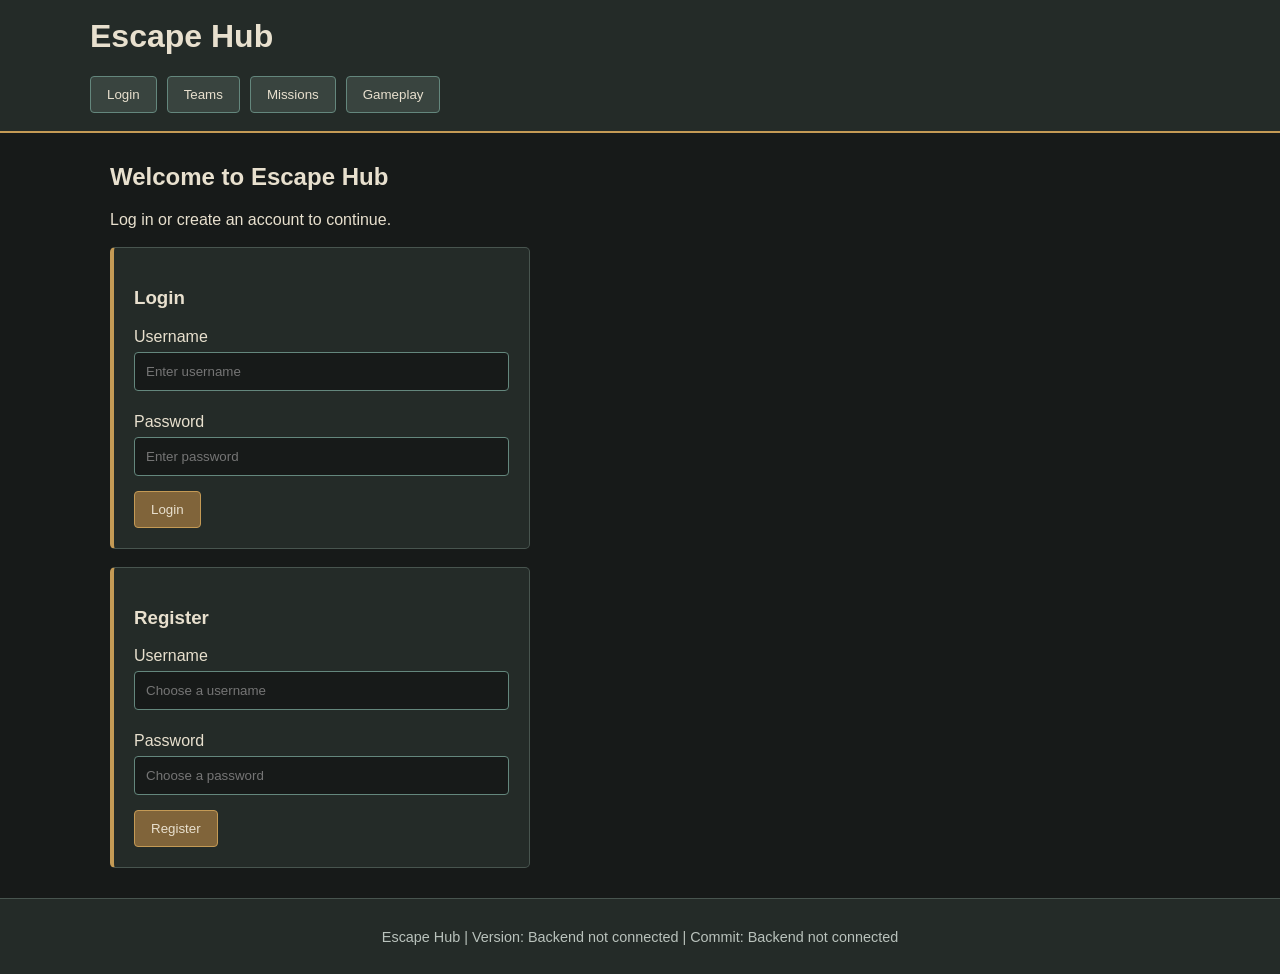
==== frontend/index.html @ e4d08d24 "server creation plus ui" ====
<!DOCTYPE html>
<html lang="en">
<head>
    <meta charset="UTF-8">
    <meta name="viewport" content="width=device-width, initial-scale=1.0">
    <title>Escape Hub</title>
    <link rel="stylesheet" href="style.css">
</head>
<body>
    <header>
        <div class="header-content">
            <h1>Escape Hub</h1>
            <nav>
                <button onclick="showPage('loginPage')">Login</button>
                <button onclick="showPage('teamsPage')">Teams</button>
                <button onclick="showPage('missionsPage')">Missions</button>
                <button onclick="showPage('gamePage')">Gameplay</button>
            </nav>
        </div>
    </header>

    <main>
        <!-- Login and register -->
        <section id="loginPage" class="page">
            <h2>Welcome to Escape Hub</h2>
            <p>Log in or create an account to continue.</p>

            <div class="panel form-panel">
                <h3>Login</h3>
                <form onsubmit="login(event)">
                    <label for="loginUsername">Username</label>
                    <input id="loginUsername" type="text" placeholder="Enter username" required>

                    <label for="loginPassword">Password</label>
                    <input id="loginPassword" type="password" placeholder="Enter password" required>

                    <button type="submit" class="main-button">Login</button>
                </form>
            </div>

            <div class="panel form-panel">
                <h3>Register</h3>
                <form onsubmit="register(event)">
                    <label for="registerUsername">Username</label>
                    <input id="registerUsername" type="text" placeholder="Choose a username" required>

                    <label for="registerPassword">Password</label>
                    <input id="registerPassword" type="password" placeholder="Choose a password" required>

                    <button type="submit" class="main-button">Register</button>
                </form>
            </div>
            <p id="loginMessage" class="message"></p>
        </section>

        <!-- Teams -->
        <section id="teamsPage" class="page hidden">
            <h2>Teams</h2>
            <div class="panel">
                <h3>Your Team</h3>
                <p id="teamName">You are not in a team yet.</p>
                <input id="newTeamName" type="text" placeholder="Enter a team name">
                <button onclick="createTeam()" class="main-button">Create Team</button>
            </div>

            <div class="panel">
                <h3>Join a Team</h3>
                <input id="joinTeamName" type="text" placeholder="Enter team name">
                <button onclick="joinTeam()" class="main-button">Join Team</button>
                <p class="small-text">Team creation and joining are demo features for now.</p>
            </div>
            <p id="teamMessage" class="message"></p>
        </section>

        <!-- Mission catalogue -->
        <section id="missionsPage" class="page hidden">
            <h2>Mission Catalogue</h2>
            <p>Choose a mission to view its gameplay page.</p>

            <div class="mission-list">
                <div class="panel mission">
                    <h3>Mission 1</h3>
                    <p>Placeholder description for Mission 1.</p>
                    <button onclick="selectMission('Mission 1')" class="main-button">Select Mission</button>
                </div>

                <div class="panel mission">
                    <h3>Mission 2</h3>
                    <p>Placeholder description for Mission 2.</p>
                    <button onclick="selectMission('Mission 2')" class="main-button">Select Mission</button>
                </div>

                <div class="panel mission">
                    <h3>Mission 3</h3>
                    <p>Placeholder description for Mission 3.</p>
                    <button onclick="selectMission('Mission 3')" class="main-button">Select Mission</button>
                </div>
            </div>
        </section>

        <!-- Gameplay -->
        <section id="gamePage" class="page hidden">
            <h2>Gameplay</h2>
            <div class="panel">
                <h3 id="selectedMission">No mission selected</h3>
                <p>Time: <span id="timer">00:00</span></p>
                <label for="answerInput">Your answer</label>
                <input id="answerInput" type="text" placeholder="Enter your answer">
                <button onclick="submitAnswer()" class="main-button">Submit Answer</button>
                <p id="answerMessage" class="message"></p>
            </div>

            <div class="panel">
                <h3>API Search</h3>
                <p>Search feature placeholder. It will be connected to the backend later.</p>
                <input id="searchInput" type="text" placeholder="Enter a search term">
                <button onclick="searchAPI()" class="main-button">Search</button>
                <p id="searchResult" class="message"></p>
            </div>

            <div class="panel">
                <h3>Shared Diary</h3>
                <p>Add a note for your team.</p>
                <input id="diaryInput" type="text" placeholder="Write a note">
                <button onclick="addNote()" class="main-button">Add Note</button>
                <ul id="diaryList"></ul>
            </div>
        </section>
    </main>

    <footer>
        <p>Escape Hub | Version: <span id="version">Not connected</span> | Commit: <span id="commit">Not connected</span></p>
    </footer>

    <script src="script.js"></script>
</body>
</html>
---- frontend/style.css ----
/* General page styling */
* {
    box-sizing: border-box;
}

body {
    margin: 0;
    font-family: Arial, sans-serif;
    background-color: #171A19;
    color: #E8E0CE;
}

header {
    background-color: #242B28;
    border-bottom: 2px solid #C49A55;
    padding: 18px 5%;
}

.header-content {
    max-width: 1100px;
    margin: 0 auto;
}

h1, h2, h3 {
    color: #E8E0CE;
}

h1 {
    margin-top: 0;
}

nav {
    display: flex;
    flex-wrap: wrap;
    gap: 10px;
}

button {
    background-color: #39443F;
    color: #E8E0CE;
    border: 1px solid #64877D;
    padding: 10px 16px;
    cursor: pointer;
    border-radius: 4px;
}

button:hover {
    background-color: #50665D;
}

main {
    max-width: 1100px;
    min-height: 70vh;
    margin: 30px auto;
    padding: 0 20px;
}

.page {
    display: block;
}

.hidden {
    display: none;
}

.panel {
    background-color: #242B28;
    border: 1px solid #48554F;
    border-left: 4px solid #C49A55;
    border-radius: 5px;
    padding: 20px;
    margin: 18px 0;
}

.form-panel {
    max-width: 420px;
}

label {
    display: block;
    margin: 12px 0 6px;
}

input {
    width: 100%;
    padding: 11px;
    margin-bottom: 10px;
    border: 1px solid #64877D;
    border-radius: 4px;
    background-color: #171A19;
    color: #E8E0CE;
}

input:focus {
    outline: 2px solid #C49A55;
}

.main-button {
    background-color: #80643A;
    border-color: #C49A55;
    margin-top: 5px;
}

.main-button:hover {
    background-color: #9A7846;
}

.mission-list {
    display: flex;
    flex-wrap: wrap;
    gap: 18px;
}

.mission {
    flex: 1 1 250px;
}

.message {
    color: #D8B978;
}

.small-text {
    color: #B9C2BC;
    font-size: 0.9em;
}

#diaryList {
    padding-left: 22px;
}

#diaryList li {
    margin: 8px 0;
}

footer {
    background-color: #242B28;
    border-top: 1px solid #48554F;
    text-align: center;
    padding: 15px;
    color: #B9C2BC;
    font-size: 0.9em;
}

@media (max-width: 600px) {
    nav {
        flex-direction: column;
    }

    nav button {
        width: 100%;
    }

    main {
        margin-top: 20px;
    }
}
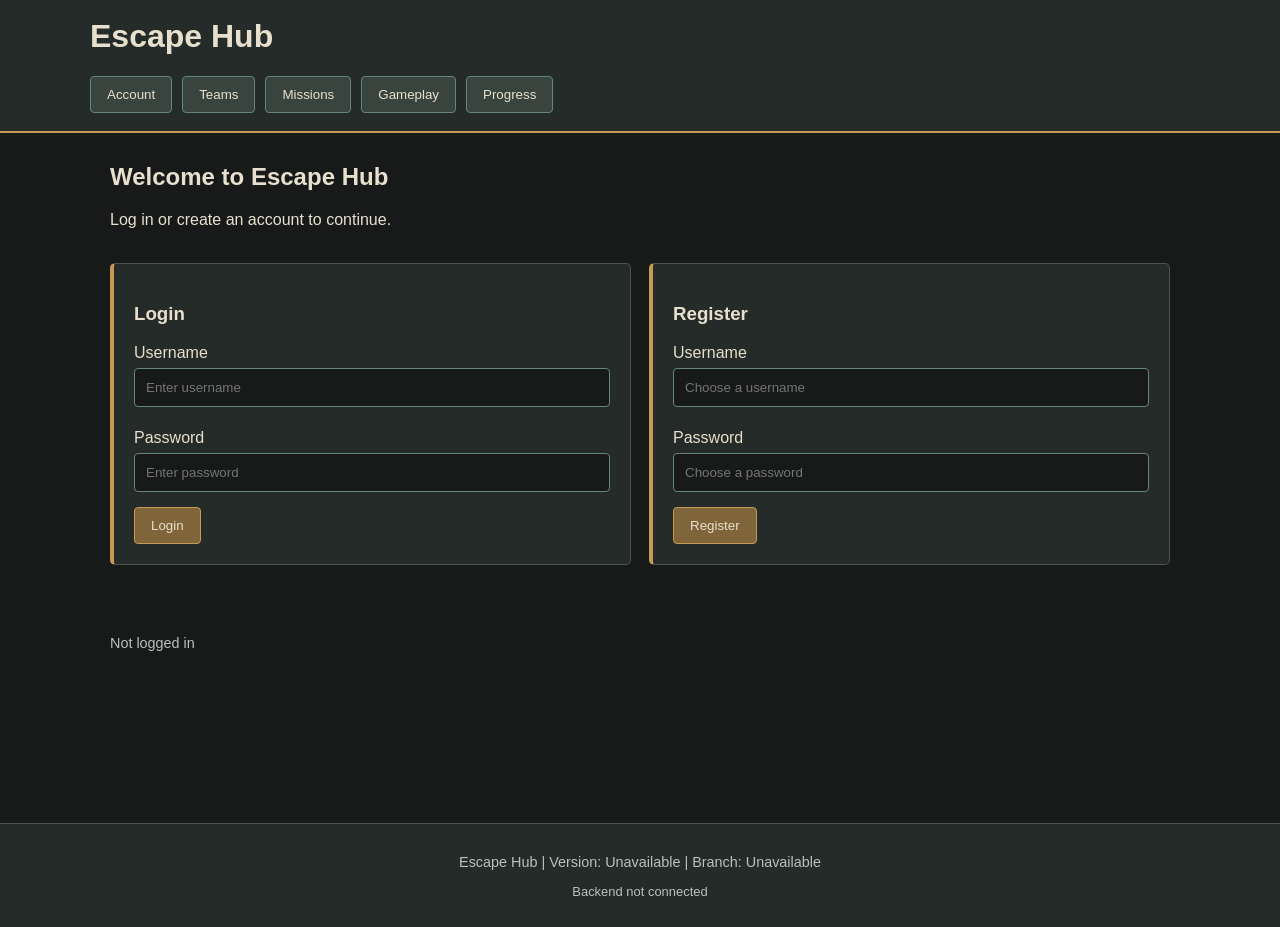
==== commit d5ba7b29: "Add mock gameplay and progress UI" ====
--- a/frontend/index.html
+++ b/frontend/index.html
@@ -1,3 +1,4 @@
+
 <!DOCTYPE html>
 <html lang="en">
 <head>
@@ -7,32 +8,39 @@
     <link rel="stylesheet" href="style.css">
 </head>
 <body>
-    <header>
-        <div class="header-content">
-            <h1>Escape Hub</h1>
-            <nav>
-                <button onclick="showPage('loginPage')">Login</button>
-                <button onclick="showPage('teamsPage')">Teams</button>
-                <button onclick="showPage('missionsPage')">Missions</button>
-                <button onclick="showPage('gamePage')">Gameplay</button>
-            </nav>
-        </div>
-    </header>
-
-    <main>
-        <!-- Login and register -->
-        <section id="loginPage" class="page">
-            <h2>Welcome to Escape Hub</h2>
-            <p>Log in or create an account to continue.</p>
-
+
+<header>
+    <div class="header-content">
+        <h1>Escape Hub</h1>
+        <nav>
+            <button onclick="showPage('loginPage')">Account</button>
+            <button onclick="showPage('teamsPage')">Teams</button>
+            <button onclick="showPage('missionsPage')">Missions</button>
+            <button onclick="showPage('gamePage')">Gameplay</button>
+            <button onclick="showPage('progressPage')">Progress</button>
+        </nav>
+    </div>
+</header>
+
+<main>
+
+    <!-- Login and register -->
+    <section id="loginPage" class="page">
+        <h2>Welcome to Escape Hub</h2>
+        <p>Log in or create an account to continue.</p>
+
+        <div class="two-columns">
             <div class="panel form-panel">
                 <h3>Login</h3>
+
                 <form onsubmit="login(event)">
                     <label for="loginUsername">Username</label>
-                    <input id="loginUsername" type="text" placeholder="Enter username" required>
+                    <input id="loginUsername" type="text"
+                           placeholder="Enter username" required>
 
                     <label for="loginPassword">Password</label>
-                    <input id="loginPassword" type="password" placeholder="Enter password" required>
+                    <input id="loginPassword" type="password"
+                           placeholder="Enter password" required>
 
                     <button type="submit" class="main-button">Login</button>
                 </form>
@@ -40,98 +48,160 @@
 
             <div class="panel form-panel">
                 <h3>Register</h3>
+
                 <form onsubmit="register(event)">
                     <label for="registerUsername">Username</label>
-                    <input id="registerUsername" type="text" placeholder="Choose a username" required>
+                    <input id="registerUsername" type="text"
+                           placeholder="Choose a username" required>
 
                     <label for="registerPassword">Password</label>
-                    <input id="registerPassword" type="password" placeholder="Choose a password" required>
+                    <input id="registerPassword" type="password"
+                           placeholder="Choose a password" required>
 
                     <button type="submit" class="main-button">Register</button>
                 </form>
             </div>
-            <p id="loginMessage" class="message"></p>
-        </section>
-
-        <!-- Teams -->
-        <section id="teamsPage" class="page hidden">
-            <h2>Teams</h2>
+        </div>
+
+        <p id="loginMessage" class="message"></p>
+        <p id="currentUser" class="small-text">Not logged in</p>
+    </section>
+
+    <!-- Teams -->
+    <section id="teamsPage" class="page hidden">
+        <h2>Teams</h2>
+
+        <div class="panel">
+            <h3>Your Team</h3>
+            <p id="teamName">You are not in a team yet.</p>
+            <p id="teamMembers" class="small-text"></p>
+        </div>
+
+        <div class="two-columns">
             <div class="panel">
-                <h3>Your Team</h3>
-                <p id="teamName">You are not in a team yet.</p>
-                <input id="newTeamName" type="text" placeholder="Enter a team name">
-                <button onclick="createTeam()" class="main-button">Create Team</button>
+                <h3>Create a Team</h3>
+                <input id="newTeamName" type="text"
+                       placeholder="Enter a team name">
+                <button onclick="createTeam()" class="main-button">
+                    Create Team
+                </button>
             </div>
 
             <div class="panel">
                 <h3>Join a Team</h3>
-                <input id="joinTeamName" type="text" placeholder="Enter team name">
-                <button onclick="joinTeam()" class="main-button">Join Team</button>
-                <p class="small-text">Team creation and joining are demo features for now.</p>
-            </div>
-            <p id="teamMessage" class="message"></p>
-        </section>
-
-        <!-- Mission catalogue -->
-        <section id="missionsPage" class="page hidden">
-            <h2>Mission Catalogue</h2>
-            <p>Choose a mission to view its gameplay page.</p>
-
-            <div class="mission-list">
-                <div class="panel mission">
-                    <h3>Mission 1</h3>
-                    <p>Placeholder description for Mission 1.</p>
-                    <button onclick="selectMission('Mission 1')" class="main-button">Select Mission</button>
+                <input id="joinTeamName" type="text"
+                       placeholder="Enter team name">
+                <button onclick="joinTeam()" class="main-button">
+                    Join Team
+                </button>
+            </div>
+        </div>
+
+        <p id="teamMessage" class="message"></p>
+    </section>
+
+    <!-- Mission catalogue -->
+    <section id="missionsPage" class="page hidden">
+        <h2>Mission Catalogue</h2>
+        <p>Choose a mission to start playing.</p>
+
+        <div id="missionList" class="mission-list"></div>
+    </section>
+
+    <!-- Gameplay -->
+    <section id="gamePage" class="page hidden">
+        <h2>Gameplay</h2>
+
+        <div class="panel">
+            <h3 id="selectedMission">No mission selected</h3>
+
+            <div class="game-info">
+                <p>Time: <span id="timer">00:00</span></p>
+                <p>Stage: <span id="stageNumber">-</span></p>
+            </div>
+
+            <h3>Stages</h3>
+            <div id="stageList" class="stage-list"></div>
+
+            <div id="stageContent" class="hidden">
+                <h3 id="stageTitle">Stage 1</h3>
+                <p id="stageDescription"></p>
+
+                <div class="panel clue-panel">
+                    <h3>Clues</h3>
+                    <div id="clueList"></div>
+                    <button onclick="showNextClue()" class="secondary-button">
+                        Reveal Hint
+                    </button>
+                    <p id="clueMessage" class="small-text"></p>
                 </div>
 
-                <div class="panel mission">
-                    <h3>Mission 2</h3>
-                    <p>Placeholder description for Mission 2.</p>
-                    <button onclick="selectMission('Mission 2')" class="main-button">Select Mission</button>
-                </div>
-
-                <div class="panel mission">
-                    <h3>Mission 3</h3>
-                    <p>Placeholder description for Mission 3.</p>
-                    <button onclick="selectMission('Mission 3')" class="main-button">Select Mission</button>
-                </div>
-            </div>
-        </section>
-
-        <!-- Gameplay -->
-        <section id="gamePage" class="page hidden">
-            <h2>Gameplay</h2>
-            <div class="panel">
-                <h3 id="selectedMission">No mission selected</h3>
-                <p>Time: <span id="timer">00:00</span></p>
-                <label for="answerInput">Your answer</label>
-                <input id="answerInput" type="text" placeholder="Enter your answer">
-                <button onclick="submitAnswer()" class="main-button">Submit Answer</button>
+                <label for="answerInput">Your Answer</label>
+                <input id="answerInput" type="text"
+                       placeholder="Enter your answer">
+
+                <button onclick="submitAnswer()" class="main-button">
+                    Submit Answer
+                </button>
+
                 <p id="answerMessage" class="message"></p>
             </div>
-
-            <div class="panel">
-                <h3>API Search</h3>
-                <p>Search feature placeholder. It will be connected to the backend later.</p>
-                <input id="searchInput" type="text" placeholder="Enter a search term">
-                <button onclick="searchAPI()" class="main-button">Search</button>
-                <p id="searchResult" class="message"></p>
-            </div>
-
-            <div class="panel">
-                <h3>Shared Diary</h3>
-                <p>Add a note for your team.</p>
-                <input id="diaryInput" type="text" placeholder="Write a note">
-                <button onclick="addNote()" class="main-button">Add Note</button>
-                <ul id="diaryList"></ul>
-            </div>
-        </section>
-    </main>
-
-    <footer>
-        <p>Escape Hub | Version: <span id="version">Not connected</span> | Commit: <span id="commit">Not connected</span></p>
-    </footer>
-
-    <script src="script.js"></script>
+        </div>
+
+        <div class="panel">
+            <h3>API Search</h3>
+            <p>Search using the backend demo endpoint.</p>
+
+            <input id="searchInput" type="text"
+                   placeholder="Enter a search term">
+
+            <button onclick="searchAPI()" class="main-button">Search</button>
+            <p id="searchResult" class="message"></p>
+        </div>
+
+        <div class="panel">
+            <h3>Shared Diary</h3>
+            <p>Add a note for your team.</p>
+
+            <input id="diaryInput" type="text"
+                   placeholder="Write a note">
+
+            <button onclick="addNote()" class="main-button">Add Note</button>
+
+            <ul id="diaryList"></ul>
+        </div>
+    </section>
+
+    <!-- Progress -->
+    <section id="progressPage" class="page hidden">
+        <h2>Team Progress</h2>
+
+        <div class="panel">
+            <h3>Overall Progress</h3>
+            <p id="progressText">0 of 9 stages completed</p>
+
+            <div class="progress-background">
+                <div id="progressBar" class="progress-bar"></div>
+            </div>
+        </div>
+
+        <div class="panel">
+            <h3>Mission Progress</h3>
+            <div id="missionProgress"></div>
+        </div>
+    </section>
+
+</main>
+
+<footer>
+    <p>
+        Escape Hub |
+        Version: <span id="version">Not connected</span> |
+        Branch: <span id="commit">Not connected</span>
+    </p>
+    <p id="backendStatus" class="small-text">Checking backend...</p>
+</footer>
+
+<script src="script.js"></script>
 </body>
 </html>
--- a/frontend/style.css
+++ b/frontend/style.css
@@ -1,3 +1,4 @@
+
 /* General page styling */
 * {
     box-sizing: border-box;
@@ -46,6 +47,13 @@
 
 button:hover {
     background-color: #50665D;
+}
+
+button:disabled {
+    background-color: #303532;
+    color: #89918C;
+    border-color: #48504B;
+    cursor: not-allowed;
 }
 
 main {
@@ -72,8 +80,14 @@
     margin: 18px 0;
 }
 
+.two-columns {
+    display: grid;
+    grid-template-columns: repeat(2, minmax(0, 1fr));
+    gap: 18px;
+}
+
 .form-panel {
-    max-width: 420px;
+    max-width: 100%;
 }
 
 label {
@@ -105,18 +119,24 @@
     background-color: #9A7846;
 }
 
+.secondary-button {
+    background-color: #39443F;
+    margin-top: 10px;
+}
+
 .mission-list {
-    display: flex;
-    flex-wrap: wrap;
+    display: grid;
+    grid-template-columns: repeat(3, minmax(0, 1fr));
     gap: 18px;
 }
 
 .mission {
-    flex: 1 1 250px;
+    margin: 0;
 }
 
 .message {
     color: #D8B978;
+    min-height: 20px;
 }
 
 .small-text {
@@ -124,12 +144,51 @@
     font-size: 0.9em;
 }
 
+.game-info {
+    display: flex;
+    flex-wrap: wrap;
+    gap: 30px;
+}
+
+.stage-list {
+    display: flex;
+    flex-wrap: wrap;
+    gap: 10px;
+    margin-bottom: 20px;
+}
+
+.stage-button.completed {
+    border-color: #64877D;
+    background-color: #34483E;
+}
+
+.clue-panel {
+    border-left-color: #64877D;
+}
+
 #diaryList {
     padding-left: 22px;
 }
 
 #diaryList li {
-    margin: 8px 0;
+    margin: 10px 0;
+    overflow-wrap: anywhere;
+}
+
+.progress-background {
+    width: 100%;
+    height: 18px;
+    background-color: #171A19;
+    border: 1px solid #64877D;
+    border-radius: 10px;
+    overflow: hidden;
+}
+
+.progress-bar {
+    width: 0%;
+    height: 100%;
+    background-color: #C49A55;
+    transition: width 0.3s ease;
 }
 
 footer {
@@ -141,6 +200,16 @@
     font-size: 0.9em;
 }
 
+@media (max-width: 750px) {
+    .mission-list {
+        grid-template-columns: 1fr;
+    }
+
+    .two-columns {
+        grid-template-columns: 1fr;
+    }
+}
+
 @media (max-width: 600px) {
     nav {
         flex-direction: column;
